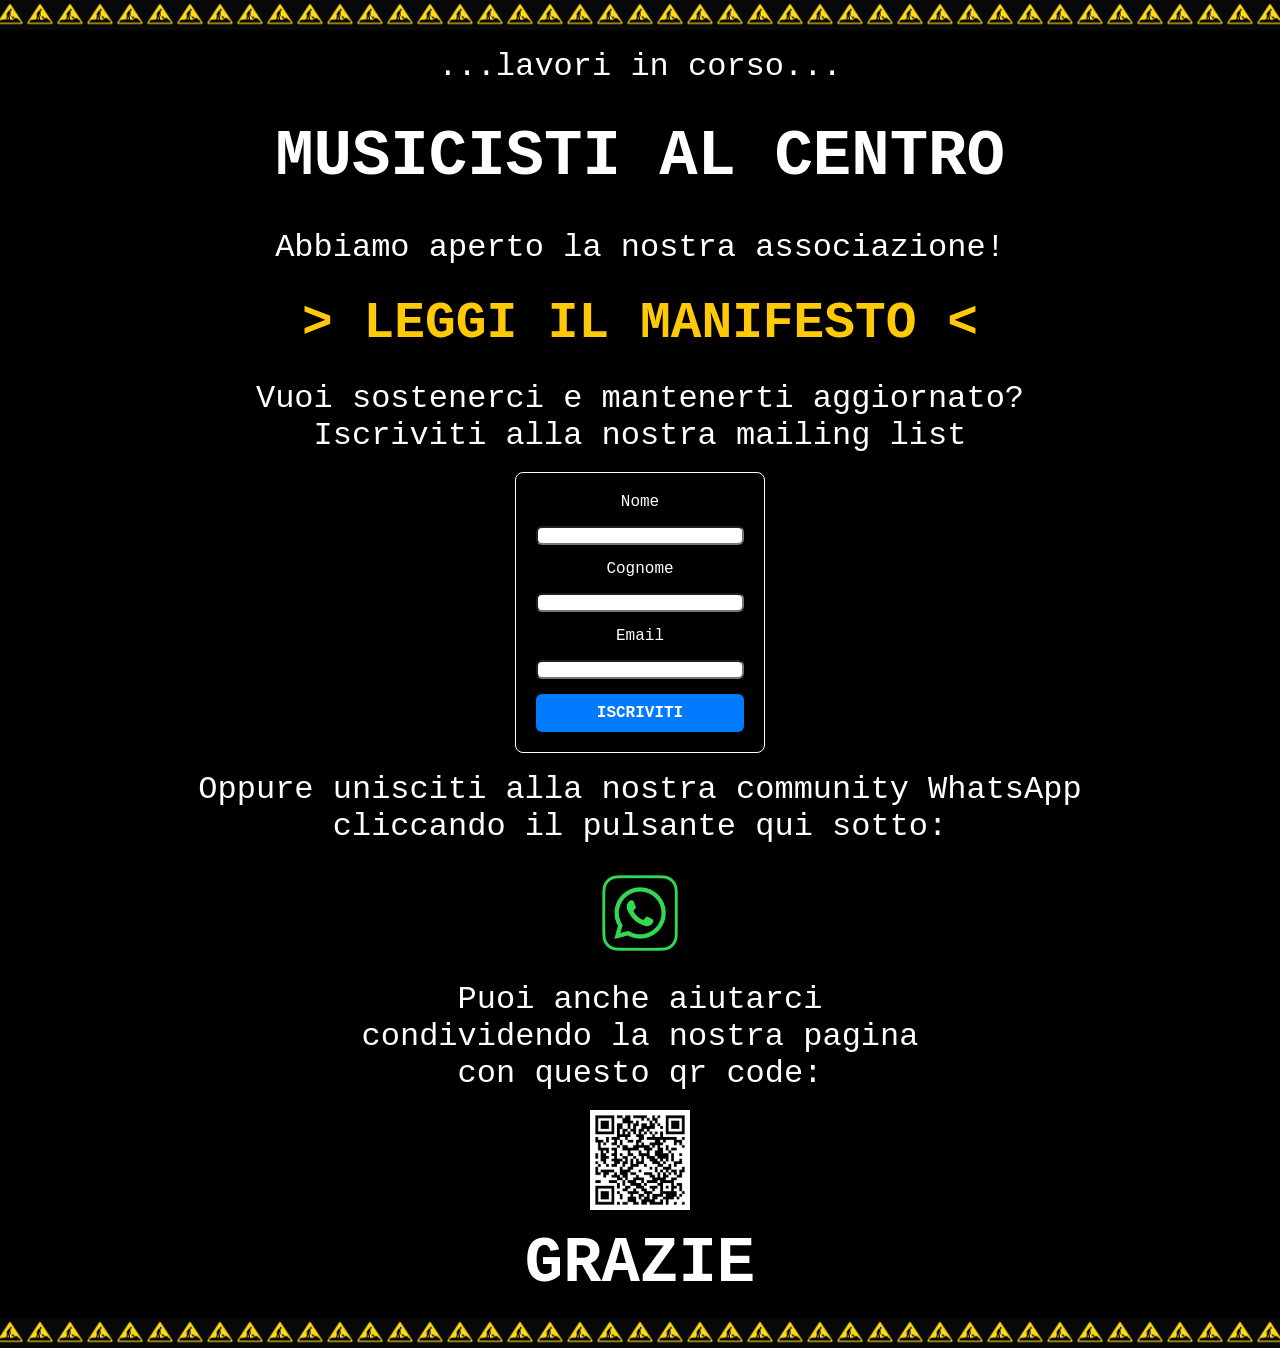
==== index.html @ 90745c31 "update" ====
<!DOCTYPE html>
<html lang="it">
<head>
    <meta charset="UTF-8">
    
    <meta name="viewport" content="width=device-width, initial-scale=1.0">
    
    <title>Musicisti al Centro</title>
    
    <meta name="description" content="Associazione a tutela dei piccoli eventi musicali.">
    <meta property="og:type" content="website">
    <meta property="og:locale" content="it_IT">
    <meta property="og:url" content="https://musicistialcentro.github.io/website/">
    <meta property="og:title" content="Musicisti al Centro">
    <meta property="og:description" content="Associazione a tutela dei piccoli eventi musicali.">
    <meta property="og:image" content="https://musicistialcentro.github.io/website/img/digger_icon.png">
    <meta name="robots" content="index, follow">
    
    <link rel="stylesheet" href="style.css">

    <script src="script.js" defer></script>

    <link rel="icon" href="img/fav_ico.ico">
</head>

<body>   
<header class="stripa-animata"></header>

    <main>

        <h2>...lavori in corso...</h2>

        <h1>MUSICISTI AL CENTRO</h1>

        <h2>Abbiamo aperto la nostra associazione!</h2>

<details id="mio-manifesto" class="manifesto-container">
    <summary class="manifesto-titolo"> > LEGGI IL MANIFESTO < </summary>
    <div class="manifesto-contenuto">
        <p><span>Presentiamo l&rsquo;associazione &ldquo;</span><strong><span>Musicisti al Centro</span></strong><span>&rdquo;, che si propone di tutelare i piccoli eventi musicali e chi vi lavora, di dimostrare il valore socialmente ed economicamente positivo di queste pratiche, e la necessit&agrave; da parte delle istituzioni locali e dello Stato di un&rsquo;adeguata regolamentazione, se non addirittura di una vera e propria riforma.</span></p>
        <p><br></p>
        <p><span>Dopo anni di formazione, esperienza professionale e sfruttamento lavorativo, la costituzione di tale movimento &egrave; fisiologica e si determina in un quadro che rappresenta, a nostro avviso, un punto di non ritorno.</span></p>
        <p><br></p>
        <p><em><span>Ci saranno dei motivi secondo i quali la quasi totalit&agrave; di queste manifestazioni artistiche &egrave; relegata a un vero e proprio meccanismo di mercato nero?</span></em></p>
        <p><br></p>
        <p><span>Secondo noi s&igrave;:&nbsp;</span></p>
<ul>
    <li>
        <p role="presentation"><span> la legalit&agrave; del rapporto organizzatore-lavoratore &egrave; economicamente insostenibile e in assenza di tutele;</span></p>
    </li>
    <li>
        <p role="presentation"><span> le burocrazie sono penalizzanti e le normative vigenti anacronistiche e fuori contesto;&nbsp;</span></p>
    </li>
    <li>
        <p role="presentation"><span> la riscossione dei diritti di esecuzione grava sproporzionatamente sull&rsquo;economia dei piccoli eventi;</span></p>
    </li>
</ul>
<p><br></p>
<p><span>Tutto questo annichilisce le pratiche necessarie alla performance e alla fruizione della popular music, amplificando forme di marginalizzazione e isolamento ormai tipiche della societ&agrave; odierna.</span></p>
<p><br></p>
<p><span>Noi musicisti siamo inevitabilmente portati ad autodenunciare un&nbsp;</span><strong><span>compromesso illegale</span></strong><span>, fatto alla luce del sole e che dura ormai da decenni: musicisti e organizzatori a&nbsp;</span><strong><span>spartirsi le briciole</span></strong><span>, sotto lo scacco di un malsano rapporto di sottomissione all&rsquo;autorit&agrave; di turno, la quale decide se chiudere un occhio o chiudere un locale.</span></p>
<p><br></p>
<p><span>Sfidiamo, anzi, invitiamo chiunque a delineare pratiche ad oggi esistenti, che siano legali e al contempo sostenibili. Fatevi avanti.</span></p>
</details>

    <h2>Vuoi sostenerci e mantenerti aggiornato?
        <br>Iscriviti alla nostra mailing list
    </h2>

<form action="https://formspree.io/f/xvzjdpaz" method="POST">
  <label for="nome">Nome</label>
  <input type="text" id="nome" name="nome" required>

  <label for="cognome">Cognome</label>
  <input type="text" id="cognome" name="cognome" required>

  <label for="email">Email</label>
  <input type="email" id="email" name="email" required>

  <button type="submit">ISCRIVITI</button>
</form>

    <h2>Oppure unisciti alla nostra community WhatsApp
        <br>cliccando il pulsante qui sotto:
    </h2>

    <a href="https://chat.whatsapp.com/LN1KHNXNQE2KpZm04rHt8d" target="_blank" class="whatsapp-btn" title="Unisciti alla community WhatsApp">
  <img src="img/whatsapp_logo_png.png" alt="Logo WhatsApp" class="whatsapp-icon">
</a>

    <h2>Puoi anche aiutarci
        <br>condividendo la nostra pagina
        <br>con questo qr code:
    </h2>

  <img src="img/qr.png" alt="QR" class="QR">

  <h1>GRAZIE</h1>

    </main>

    <footer class="stripa-animata"></footer>

</body>
</html>
---- style.css ----
* {
    margin: 0;
    padding: 0;
    box-sizing: border-box;
}

body {
    background-color: #000000;
    
    color: #ffffff;
    
    font-family: "Courier New", Courier, monospace;
    
    min-height: 100vh;
    display: flex;
    flex-direction: column;
    justify-content: space-between;
    align-items: center;
    flex-grow: 1;
    width: 100%;
}

h1 {
    font-size: clamp(0.8rem, 5vw, 5.5rem);
    
    font-weight: bold;
    text-align: center;
    margin: 0;
    padding: 2vh 20px;
}
h2 {
    font-size: clamp(0.8rem, 3vw, 2rem);
    
    font-weight: normal;
    text-align: center;
    margin: 0;
    padding: 2vh 20px;
}

.stripa-animata {
    width: 100%;
    height: 30px;
    background-image: url(img/digger_icon.png); 
    flex-shrink: 0;
    background-repeat: repeat-x;
    background-position: center;
    background-size: contain;
}

.manifesto-titolo {
    font-family: "Courier New", Courier, monospace;
    font-size: clamp(0.8rem, 4vw, 3.5rem);
    font-weight: bold;
    color: #ffc904;
    cursor: pointer;
    text-align: center;
    padding: 10px;
    list-style: none;
    transition: color 0.3s ease;
}
.manifesto-titolo:hover {
    color: #ff6004;
}
.manifesto-titolo::-webkit-details-marker {
    display: none;
}
.manifesto-container {
    display: grid;
    width: 80%;
    margin: 0 auto;
}
.manifesto-container[open] {
    grid-template-rows: 1fr;
}
.manifesto-contenuto {
    overflow: hidden;
    font-family: "Courier New", Courier, monospace;
    font-size: clamp(0.7rem, 2.5vw, 1.2rem);
    line-height: 1.6;
    text-align: justify;
    padding: 0 10px;
    color: #e0e0e0;
    transition: height 0.5s ease-in-out; 
}
.manifesto-container[open] .manifesto-contenuto {
    padding-bottom: 20px;
}

form {
  display: flex;
  flex-direction: column;
  max-width: 250px;
  gap: 15px;
  margin: 0 auto;
    border: 1px solid white; 
  border-radius: 8px;
  padding: 20px;
   background-color: transparent;
   font-family: "Courier New", Courier, monospace;
}
form label,
form input,
form button {
  display: block;
  width: 100%;
  box-sizing: border-box;
  border-radius: 6px;
  text-align: center;
}
form button {
  padding: 10px;
  background-color: #007BFF;
  color: white;
  border: none;
  cursor: pointer;
  font-size: 16px;
  font-family: "Courier New", Courier, monospace;
     font-weight: bold;
}
form button:hover {
  background-color: #0056b3;
}

.whatsapp-btn {
  display: flex;
  align-items: center;
  justify-content: center;
  gap: 10px;
  margin: 0 auto;
  
  background-color: transparent;
  color: white;
  text-decoration: none;
  border: none;
  
  padding: 0;
  border-radius: 6px;
  font-family: inherit;
  font-weight: bold;
  transition: background-color 0.3s;
  width: fit-content;
  height: fit-content;
  box-sizing: border-box;
}
.whatsapp-btn:hover {
  background-color: #128C7E;
}
.whatsapp-icon {
  width: 100px;
  height: 100px;
  object-fit: contain;
  display: block;
}   

.QR {
  display: block;
  margin: 0 auto;
  width: 100px;
  height: 100px;
  object-fit: contain;
}
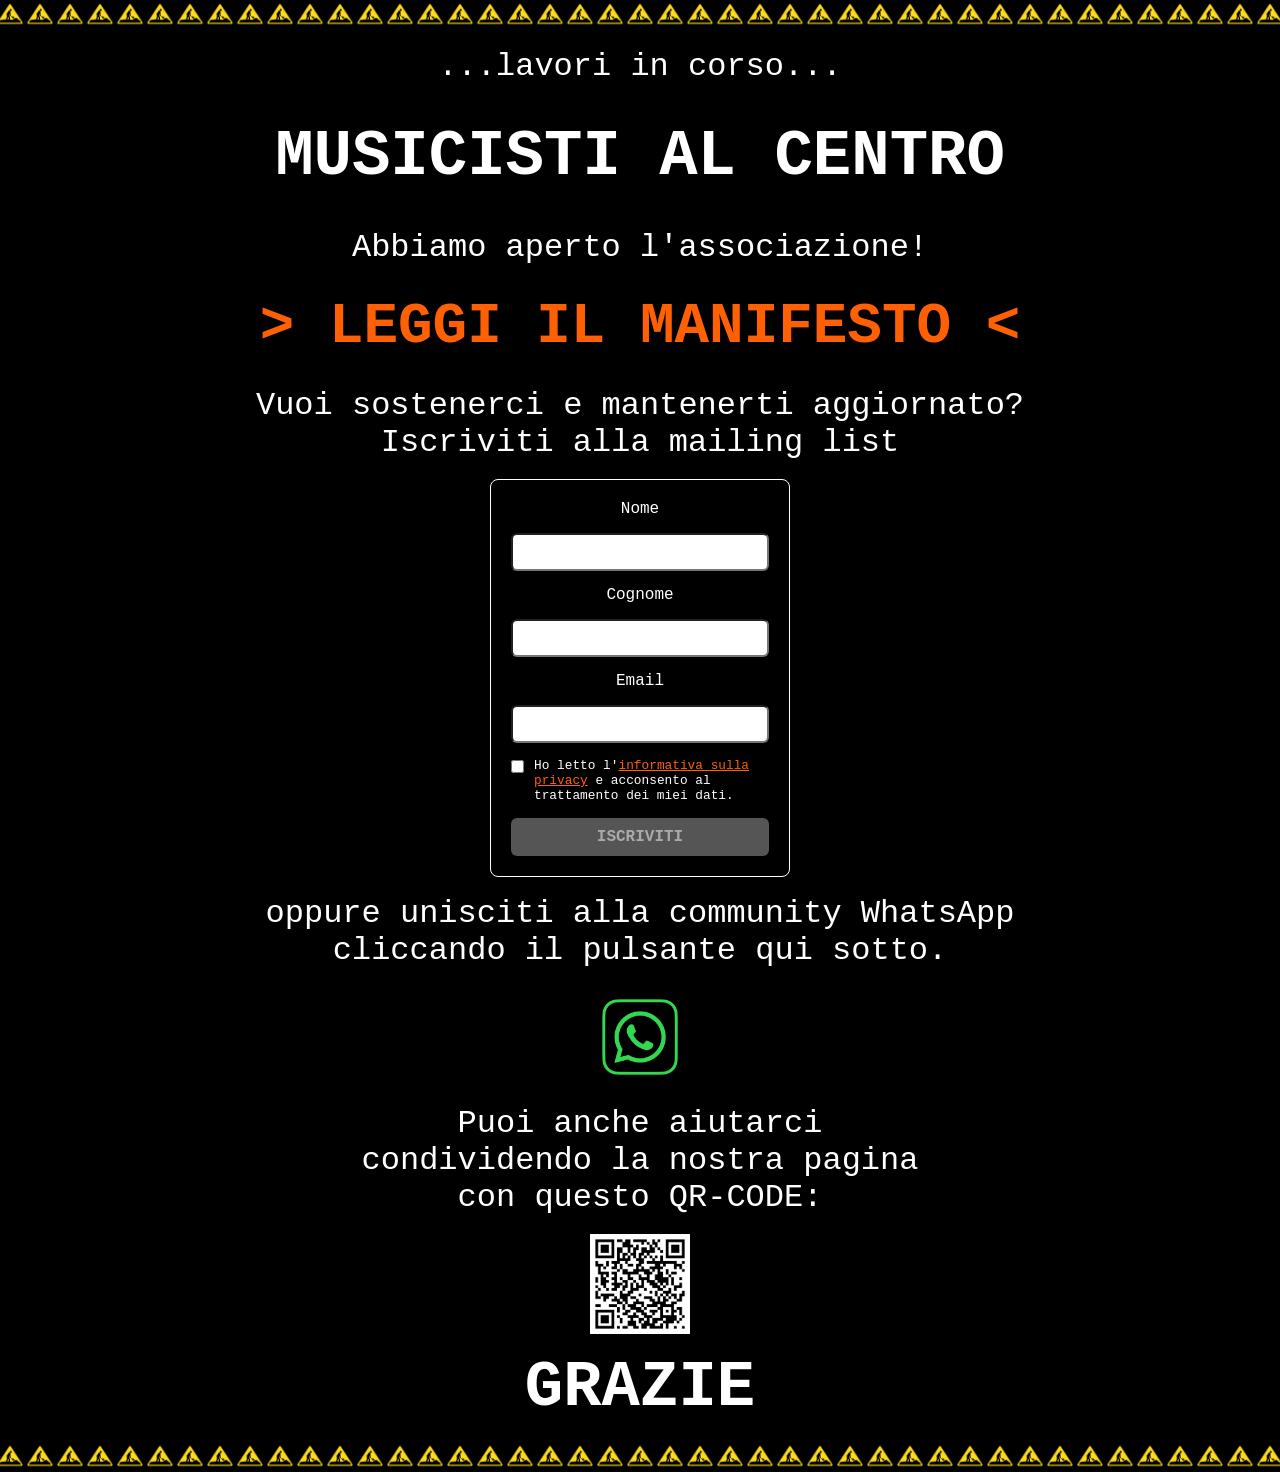
==== commit 43a6f7d9: "upgrade" ====
--- a/index.html
+++ b/index.html
@@ -1,12 +1,13 @@
 <!DOCTYPE html>
 <html lang="it">
+
 <head>
     <meta charset="UTF-8">
-    
+
     <meta name="viewport" content="width=device-width, initial-scale=1.0">
-    
+
     <title>Musicisti al Centro</title>
-    
+
     <meta name="description" content="Associazione a tutela dei piccoli eventi musicali.">
     <meta property="og:type" content="website">
     <meta property="og:locale" content="it_IT">
@@ -14,92 +15,93 @@
     <meta property="og:title" content="Musicisti al Centro">
     <meta property="og:description" content="Associazione a tutela dei piccoli eventi musicali.">
     <meta property="og:image" content="https://musicistialcentro.github.io/website/img/digger_icon.png">
-    <meta name="robots" content="index, follow">
-    
+
     <link rel="stylesheet" href="style.css">
 
     <script src="script.js" defer></script>
 
-    <link rel="icon" href="img/fav_ico.ico">
+    <link rel="icon" href="img/digger_icon.png">
 </head>
 
-<body>   
-<header class="stripa-animata"></header>
+<body>
+
+    <div class="stripa-animata" aria-hidden="true"></div>
 
     <main>
 
-        <h2>...lavori in corso...</h2>
+        <p class="testo">...lavori in corso...</p>
 
         <h1>MUSICISTI AL CENTRO</h1>
 
-        <h2>Abbiamo aperto la nostra associazione!</h2>
+        <p class="testo">Abbiamo aperto l'associazione!</p>
 
-<details id="mio-manifesto" class="manifesto-container">
-    <summary class="manifesto-titolo"> > LEGGI IL MANIFESTO < </summary>
-    <div class="manifesto-contenuto">
-        <p><span>Presentiamo l&rsquo;associazione &ldquo;</span><strong><span>Musicisti al Centro</span></strong><span>&rdquo;, che si propone di tutelare i piccoli eventi musicali e chi vi lavora, di dimostrare il valore socialmente ed economicamente positivo di queste pratiche, e la necessit&agrave; da parte delle istituzioni locali e dello Stato di un&rsquo;adeguata regolamentazione, se non addirittura di una vera e propria riforma.</span></p>
-        <p><br></p>
-        <p><span>Dopo anni di formazione, esperienza professionale e sfruttamento lavorativo, la costituzione di tale movimento &egrave; fisiologica e si determina in un quadro che rappresenta, a nostro avviso, un punto di non ritorno.</span></p>
-        <p><br></p>
-        <p><em><span>Ci saranno dei motivi secondo i quali la quasi totalit&agrave; di queste manifestazioni artistiche &egrave; relegata a un vero e proprio meccanismo di mercato nero?</span></em></p>
-        <p><br></p>
-        <p><span>Secondo noi s&igrave;:&nbsp;</span></p>
-<ul>
-    <li>
-        <p role="presentation"><span> la legalit&agrave; del rapporto organizzatore-lavoratore &egrave; economicamente insostenibile e in assenza di tutele;</span></p>
-    </li>
-    <li>
-        <p role="presentation"><span> le burocrazie sono penalizzanti e le normative vigenti anacronistiche e fuori contesto;&nbsp;</span></p>
-    </li>
-    <li>
-        <p role="presentation"><span> la riscossione dei diritti di esecuzione grava sproporzionatamente sull&rsquo;economia dei piccoli eventi;</span></p>
-    </li>
-</ul>
-<p><br></p>
-<p><span>Tutto questo annichilisce le pratiche necessarie alla performance e alla fruizione della popular music, amplificando forme di marginalizzazione e isolamento ormai tipiche della societ&agrave; odierna.</span></p>
-<p><br></p>
-<p><span>Noi musicisti siamo inevitabilmente portati ad autodenunciare un&nbsp;</span><strong><span>compromesso illegale</span></strong><span>, fatto alla luce del sole e che dura ormai da decenni: musicisti e organizzatori a&nbsp;</span><strong><span>spartirsi le briciole</span></strong><span>, sotto lo scacco di un malsano rapporto di sottomissione all&rsquo;autorit&agrave; di turno, la quale decide se chiudere un occhio o chiudere un locale.</span></p>
-<p><br></p>
-<p><span>Sfidiamo, anzi, invitiamo chiunque a delineare pratiche ad oggi esistenti, che siano legali e al contempo sostenibili. Fatevi avanti.</span></p>
-</details>
+        <details id="mio-manifesto" class="manifesto-container">
+            <summary class="manifesto-titolo"><span class="freccia freccia-sinistra" aria-hidden="true">&gt;</span> LEGGI IL MANIFESTO <span class="freccia freccia-destra" aria-hidden="true">&lt;</span></summary>
+            <div class="manifesto-contenuto">
+                <p>Presentiamo l'associazione “<strong>Musicisti al Centro</strong>”, che si propone di tutelare i piccoli eventi musicali e chi vi lavora, di dimostrare il valore socialmente ed economicamente positivo di queste pratiche, e la necessità da parte delle istituzioni locali e dello Stato di un'adeguata regolamentazione, se non addirittura di una vera e propria riforma.</p>
+                <p>Dopo anni di formazione, esperienza professionale e sfruttamento lavorativo, la costituzione di tale movimento è fisiologica e si determina in un quadro che rappresenta, a nostro avviso, un punto di non ritorno.</p>
+                <p><em>Ci saranno dei motivi secondo i quali la quasi totalità di queste manifestazioni artistiche è relegata a un vero e proprio meccanismo di mercato nero?</em></p>
+                <p>Secondo noi sì:</p>
+                <ul>
+                    <li>la legalità del rapporto organizzatore-lavoratore è economicamente insostenibile e in assenza di tutele;</li>
+                    <li>le burocrazie sono penalizzanti e le normative vigenti anacronistiche e fuori contesto;</li>
+                    <li>la riscossione dei diritti di esecuzione grava sproporzionatamente sull'economia dei piccoli eventi;</li>
+                </ul>
+                <p>Tutto questo annichilisce le pratiche necessarie alla performance e alla fruizione della popular music, amplificando forme di marginalizzazione e isolamento ormai tipiche della società odierna.</p>
+                <p>Noi musicisti siamo inevitabilmente portati ad autodenunciare un&nbsp;<strong>compromesso illegale</strong>, fatto alla luce del sole e che dura ormai da decenni: musicisti e organizzatori a&nbsp;<strong>spartirsi le briciole</strong>, sotto lo scacco di un malsano rapporto di sottomissione all'autorità di turno, la quale decide se chiudere un occhio o chiudere un locale.</p>
+                <p>Sfidiamo, anzi, invitiamo chiunque a delineare pratiche ad oggi esistenti, che siano legali e al contempo sostenibili. Fatevi avanti.</p>
+            </div>
+        </details>
 
-    <h2>Vuoi sostenerci e mantenerti aggiornato?
-        <br>Iscriviti alla nostra mailing list
-    </h2>
+        <p class="testo">Vuoi sostenerci e mantenerti aggiornato?
+            <br>Iscriviti alla mailing list
+        </p>
 
-<form action="https://formspree.io/f/xvzjdpaz" method="POST">
-  <label for="nome">Nome</label>
-  <input type="text" id="nome" name="nome" required>
+        <form id="modulo-iscrizione" action="https://script.google.com/macros/s/AKfycbzvm0ahV1tatnb3fHgFlFHqm1lBA6-UjfzWJsFNV6RTBGBuKVoVpqOeorVdo0gWZlbJ5A/exec" method="POST">
+            <label for="nome">Nome</label>
+            <input type="text" id="nome" name="nome" autocomplete="given-name" required>
 
-  <label for="cognome">Cognome</label>
-  <input type="text" id="cognome" name="cognome" required>
+            <label for="cognome">Cognome</label>
+            <input type="text" id="cognome" name="cognome" autocomplete="family-name" required>
 
-  <label for="email">Email</label>
-  <input type="email" id="email" name="email" required>
+            <label for="email">Email</label>
+            <input type="email" id="email" name="email" autocomplete="email" required>
 
-  <button type="submit">ISCRIVITI</button>
-</form>
+            <div class="campo-trappola" aria-hidden="true">
+                <label for="sito">Non compilare questo campo</label>
+                <input type="text" id="sito" name="sito" tabindex="-1" autocomplete="off">
+            </div>
 
-    <h2>Oppure unisciti alla nostra community WhatsApp
-        <br>cliccando il pulsante qui sotto:
-    </h2>
+            <label class="consenso">
+                <input type="checkbox" name="consenso" value="si" required>
+                <span>Ho letto l'<a href="privacy.html" target="_blank">informativa sulla privacy</a> e acconsento al trattamento dei miei dati.</span>
+            </label>
 
-    <a href="https://chat.whatsapp.com/LN1KHNXNQE2KpZm04rHt8d" target="_blank" class="whatsapp-btn" title="Unisciti alla community WhatsApp">
-  <img src="img/whatsapp_logo_png.png" alt="Logo WhatsApp" class="whatsapp-icon">
-</a>
+            <button type="submit">ISCRIVITI</button>
 
-    <h2>Puoi anche aiutarci
-        <br>condividendo la nostra pagina
-        <br>con questo qr code:
-    </h2>
+            <p class="esito" role="status"></p>
+        </form>
 
-  <img src="img/qr.png" alt="QR" class="QR">
+        <p class="testo">oppure unisciti alla community WhatsApp
+            <br>cliccando il pulsante qui sotto.
+        </p>
 
-  <h1>GRAZIE</h1>
+        <a href="https://chat.whatsapp.com/LN1KHNXNQE2KpZm04rHt8d" target="_blank" rel="noopener" class="whatsapp-btn" title="Unisciti alla community WhatsApp">
+            <img src="img/whatsapp_logo_png.png" alt="Unisciti alla community WhatsApp" width="100" height="100">
+        </a>
+
+        <p class="testo">Puoi anche aiutarci
+            <br>condividendo la nostra pagina
+            <br>con questo QR-CODE:
+        </p>
+
+        <img src="img/qr.png" alt="Codice QR con il link a questa pagina" class="QR" width="100" height="100">
+        <p class="grazie">GRAZIE</p>
 
     </main>
 
-    <footer class="stripa-animata"></footer>
+    <div class="stripa-animata" aria-hidden="true"></div>
 
 </body>
+
 </html>
--- a/style.css
+++ b/style.css
@@ -1,161 +1,245 @@
 * {
-    margin: 0;
-    padding: 0;
-    box-sizing: border-box;
+  margin: 0;
+  padding: 0;
+  box-sizing: border-box;
 }
 
 body {
-    background-color: #000000;
-    
-    color: #ffffff;
-    
-    font-family: "Courier New", Courier, monospace;
-    
-    min-height: 100vh;
-    display: flex;
-    flex-direction: column;
-    justify-content: space-between;
-    align-items: center;
-    flex-grow: 1;
+  background-color: #000000;
+  color: #ffffff;
+  font-family: "Courier New", Courier, monospace;
+  min-height: 100vh;
+  display: flex;
+  flex-direction: column;
+  justify-content: space-between;
+  align-items: center;
+}
+
+main {
     width: 100%;
-}
-
-h1 {
-    font-size: clamp(0.8rem, 5vw, 5.5rem);
-    
-    font-weight: bold;
-    text-align: center;
-    margin: 0;
-    padding: 2vh 20px;
-}
-h2 {
-    font-size: clamp(0.8rem, 3vw, 2rem);
-    
-    font-weight: normal;
-    text-align: center;
-    margin: 0;
-    padding: 2vh 20px;
+    max-width: 1100px;
+}
+
+h1,
+.grazie,
+.testo {
+  text-align: center;
+  padding: 2vh 20px;
+}
+
+h1,
+.grazie {
+  font-size: clamp(0.8rem, 5vw, 5.5rem);
+  font-weight: bold;
+}
+
+.testo {
+  font-size: clamp(0.8rem, 3vw, 2rem);
 }
 
 .stripa-animata {
-    width: 100%;
-    height: 30px;
-    background-image: url(img/digger_icon.png); 
-    flex-shrink: 0;
-    background-repeat: repeat-x;
-    background-position: center;
-    background-size: contain;
+  width: 100%;
+  height: 30px;
+  background-image: url(img/digger_icon.png);
+  flex-shrink: 0;
+  background-repeat: repeat-x;
+  background-position: center;
+  background-size: contain;
 }
 
 .manifesto-titolo {
-    font-family: "Courier New", Courier, monospace;
-    font-size: clamp(0.8rem, 4vw, 3.5rem);
-    font-weight: bold;
+  font-size: clamp(1rem, 4.5vw, 4rem);
+  font-weight: bold;
+  color: #ff6004;
+  cursor: pointer;
+  text-align: center;
+  padding: 10px;
+  list-style: none;
+  transition: color 0.5s ease;
+}
+
+@media (hover: hover) {
+  .manifesto-titolo:hover {
     color: #ffc904;
-    cursor: pointer;
-    text-align: center;
-    padding: 10px;
-    list-style: none;
-    transition: color 0.3s ease;
-}
-.manifesto-titolo:hover {
-    color: #ff6004;
-}
+  }
+}
+
+.manifesto-titolo:active {
+  color: #ffc904;
+}
+
 .manifesto-titolo::-webkit-details-marker {
-    display: none;
-}
+  display: none;
+}
+
+.freccia {
+  display: inline-block;
+  transition: transform 0.5s ease-in-out;
+}
+
 .manifesto-container {
-    display: grid;
-    width: 80%;
-    margin: 0 auto;
-}
-.manifesto-container[open] {
-    grid-template-rows: 1fr;
-}
+  width: 80%;
+  margin: 0 auto;
+}
+
+.manifesto-container[open] .manifesto-contenuto {
+  padding-bottom: 20px;
+}
+
+.manifesto-container[open]:not(.in-chiusura) .freccia-sinistra {
+  transform: rotate(90deg);
+}
+
+.manifesto-container[open]:not(.in-chiusura) .freccia-destra {
+  transform: rotate(-90deg);
+}
+
+.manifesto-contenuto>*+* {
+  margin-top: 1.6em;
+}
+
+.manifesto-contenuto ul {
+  margin-top: 0;
+  padding-left: 1.5em;
+}
+
 .manifesto-contenuto {
-    overflow: hidden;
-    font-family: "Courier New", Courier, monospace;
-    font-size: clamp(0.7rem, 2.5vw, 1.2rem);
-    line-height: 1.6;
-    text-align: justify;
-    padding: 0 10px;
-    color: #e0e0e0;
-    transition: height 0.5s ease-in-out; 
-}
-.manifesto-container[open] .manifesto-contenuto {
-    padding-bottom: 20px;
+  overflow: hidden;
+  font-size: clamp(0.7rem, 2.5vw, 1.2rem);
+  line-height: 1.6;
+  padding: 0 10px;
+  color: #e0e0e0;
+  transition: height 0.5s ease-in-out;
 }
 
 form {
   display: flex;
   flex-direction: column;
-  max-width: 250px;
+  max-width: 300px;
   gap: 15px;
   margin: 0 auto;
-    border: 1px solid white; 
+  border: 1px solid #ffffff;
   border-radius: 8px;
   padding: 20px;
-   background-color: transparent;
-   font-family: "Courier New", Courier, monospace;
-}
+  transition: background-color 0.8s ease-in-out, color 0.8s ease-in-out;
+}
+
 form label,
 form input,
 form button {
-  display: block;
   width: 100%;
-  box-sizing: border-box;
   border-radius: 6px;
   text-align: center;
 }
+
+form input {
+  padding: 8px;
+  font-size: 16px;
+}
+
 form button {
   padding: 10px;
-  background-color: #007BFF;
-  color: white;
+  background-color: #002d5d;
+  color: #ffffff;
   border: none;
   cursor: pointer;
   font-size: 16px;
-  font-family: "Courier New", Courier, monospace;
-     font-weight: bold;
-}
+  font-family: inherit;
+  font-weight: bold;
+  transition: background-color 0.5s ease;
+}
+
 form button:hover {
-  background-color: #0056b3;
+  background-color: #003c7c;
+}
+
+form button:disabled {
+  background-color: #555555;
+  color: #aaaaaa;
+  cursor: not-allowed;
+}
+.consenso {
+  display: flex;
+  gap: 10px;
+  align-items: flex-start;
+  font-size: 0.8rem;
+  text-align: left;
+  cursor: pointer;
+}
+.consenso input {
+  width: auto;
+  flex-shrink: 0;
+  margin-top: 2px;
+}
+.consenso a {
+  color: #ff6004;
+}
+.campo-trappola {
+  position: absolute;
+  left: -9999px;
+}
+.esito {
+  text-align: center;
+  white-space: pre-line;
+}
+.esito:empty {
+  display: none;
+}
+.inviato > :not(.esito) {
+  display: none;
+}
+.inviato {
+  background-color: #ffffff;
+  color: #000000;
+  font-weight: bold;
+}
+
+/* ===== Informativa privacy ===== */
+.informativa {
+    max-width: 760px;
+    padding: 0 20px 4vh;
+    line-height: 1.6;
+}
+.informativa h1 {
+    font-size: clamp(1.2rem, 4vw, 2.5rem);
+}
+.informativa h2 {
+    margin: 2em 0 0.5em;
+    font-size: clamp(1rem, 2.5vw, 1.4rem);
+    color: #ff6004;
+}
+.informativa p,
+.informativa ul {
+    margin-bottom: 1em;
+}
+.informativa ul {
+    padding-left: 1.5em;
+}
+.informativa a {
+    color: #ff6004;
+}
+.informativa .aggiornamento {
+    margin-top: 3em;
+    font-size: 0.9em;
+    color: #aaaaaa;
+}
+.informativa .chiudi {
+    text-align: center;
 }
 
 .whatsapp-btn {
   display: flex;
-  align-items: center;
-  justify-content: center;
-  gap: 10px;
-  margin: 0 auto;
-  
-  background-color: transparent;
-  color: white;
-  text-decoration: none;
-  border: none;
-  
-  padding: 0;
-  border-radius: 6px;
-  font-family: inherit;
-  font-weight: bold;
-  transition: background-color 0.3s;
+  margin: 0 auto;
+  border-radius: 16px;
+  transition: background-color 0.5s;
   width: fit-content;
-  height: fit-content;
-  box-sizing: border-box;
-}
+}
+
 .whatsapp-btn:hover {
-  background-color: #128C7E;
-}
-.whatsapp-icon {
-  width: 100px;
-  height: 100px;
-  object-fit: contain;
-  display: block;
-}   
+  background-color: #011816;
+}
 
 .QR {
   display: block;
   margin: 0 auto;
-  width: 100px;
-  height: 100px;
-  object-fit: contain;
 }
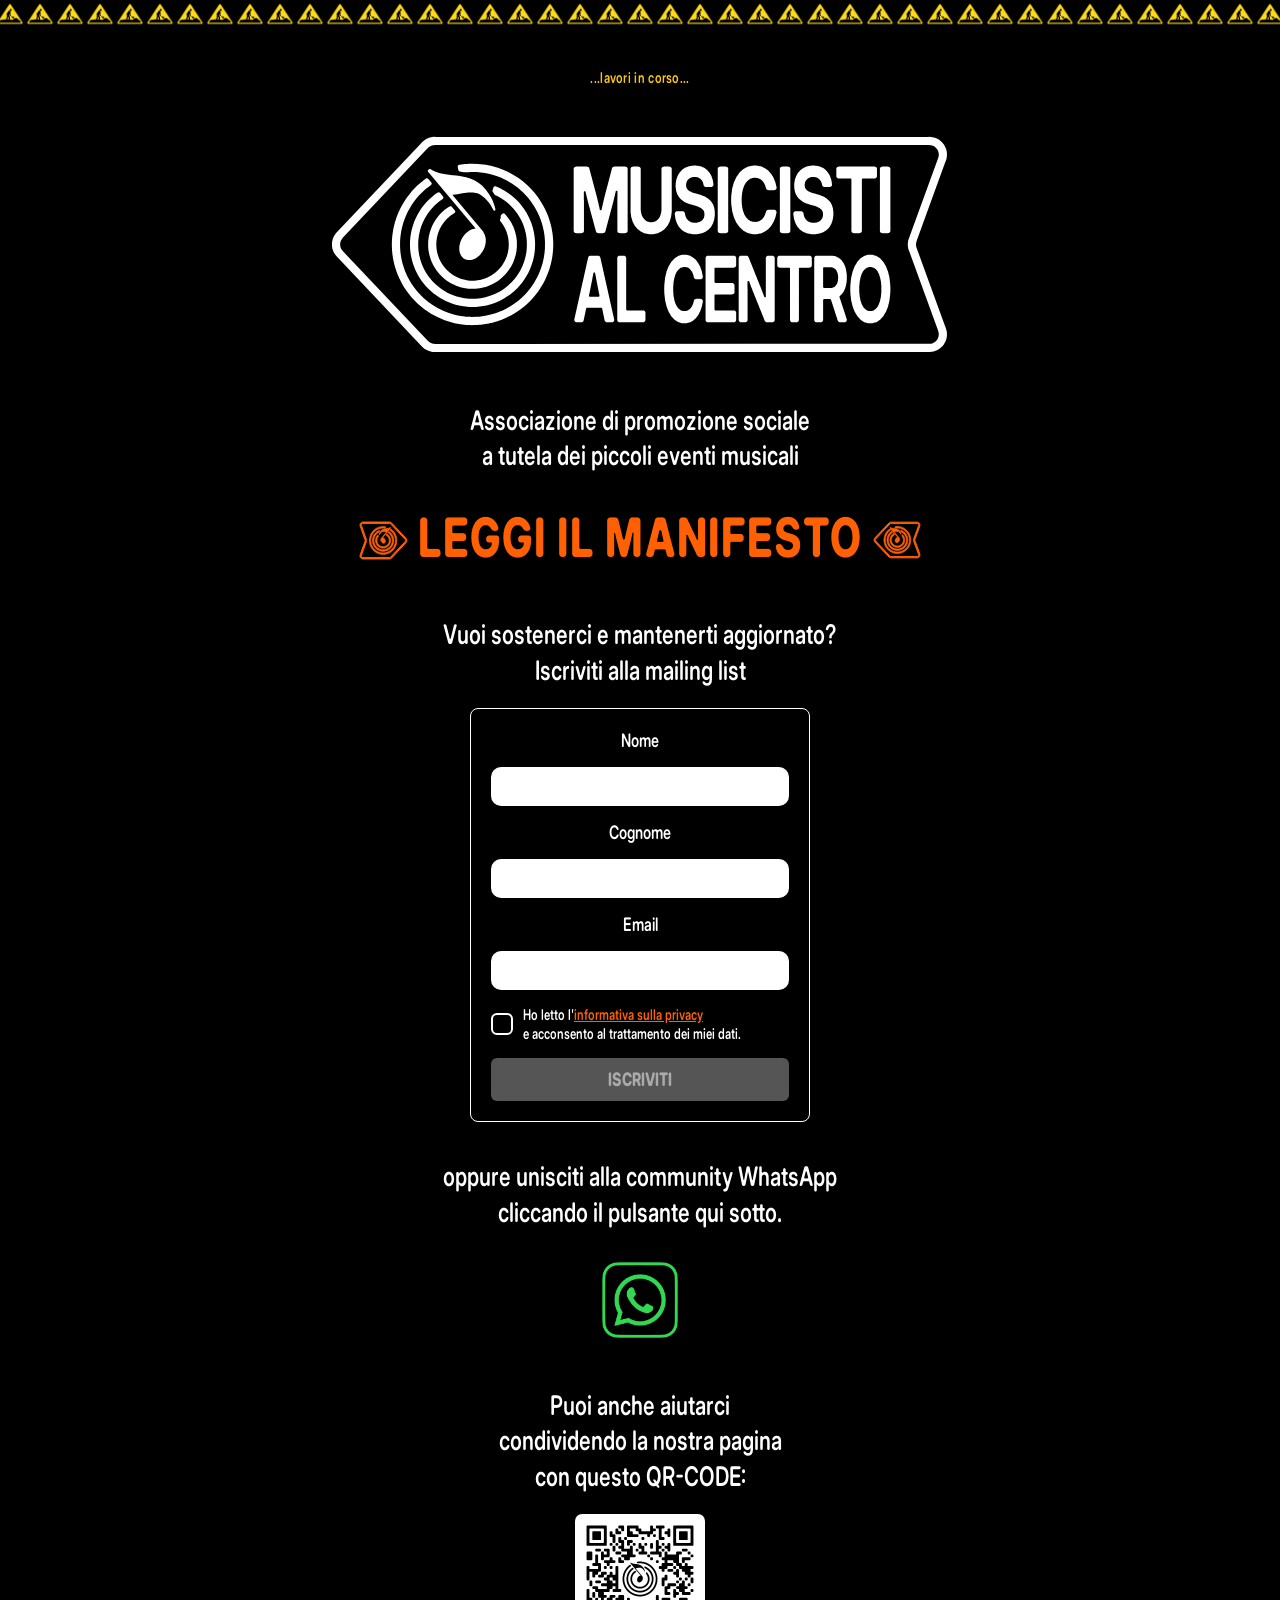
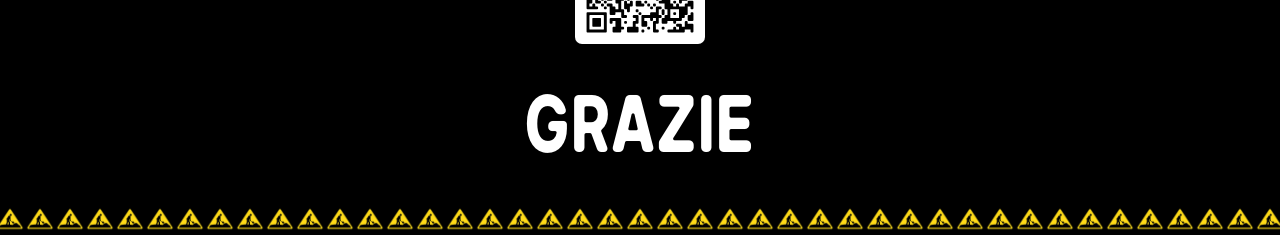
==== commit 8895fdb0: "update_super" ====
--- a/index.html
+++ b/index.html
@@ -14,13 +14,17 @@
     <meta property="og:url" content="https://musicistialcentro.github.io/website/">
     <meta property="og:title" content="Musicisti al Centro">
     <meta property="og:description" content="Associazione a tutela dei piccoli eventi musicali.">
-    <meta property="og:image" content="https://musicistialcentro.github.io/website/img/digger_icon.png">
-
+    <meta property="og:image" content="https://musicistialcentro.github.io/website/img/cartello_anteprima.jpg">
+    <meta property="og:image:width" content="1200">
+    <meta property="og:image:height" content="630">
+    <meta property="og:image:alt" content="Musicisti al Centro">
     <link rel="stylesheet" href="style.css">
 
     <script src="script.js" defer></script>
 
     <link rel="icon" href="img/digger_icon.png">
+
+    <link rel="stylesheet" href="fonts/fontmac.css">
 </head>
 
 <body>
@@ -29,14 +33,16 @@
 
     <main>
 
-        <p class="testo">...lavori in corso...</p>
+        <p class="avviso">...lavori in corso...</p>
 
-        <h1>MUSICISTI AL CENTRO</h1>
+<h1><img src="img/cartello.svg" alt="Musicisti al Centro" class="logo-titolo" width="3000" height="1130"></h1>
 
-        <p class="testo">Abbiamo aperto l'associazione!</p>
+        <p class="testo">Associazione di promozione sociale
+            <br>a tutela dei piccoli eventi musicali
+        </p>
 
         <details id="mio-manifesto" class="manifesto-container">
-            <summary class="manifesto-titolo"><span class="freccia freccia-sinistra" aria-hidden="true">&gt;</span> LEGGI IL MANIFESTO <span class="freccia freccia-destra" aria-hidden="true">&lt;</span></summary>
+            <summary class="manifesto-titolo"><span class="freccia freccia-sinistra" aria-hidden="true"></span> LEGGI IL MANIFESTO <span class="freccia freccia-destra" aria-hidden="true"></span></summary>
             <div class="manifesto-contenuto">
                 <p>Presentiamo l'associazione “<strong>Musicisti al Centro</strong>”, che si propone di tutelare i piccoli eventi musicali e chi vi lavora, di dimostrare il valore socialmente ed economicamente positivo di queste pratiche, e la necessità da parte delle istituzioni locali e dello Stato di un'adeguata regolamentazione, se non addirittura di una vera e propria riforma.</p>
                 <p>Dopo anni di formazione, esperienza professionale e sfruttamento lavorativo, la costituzione di tale movimento è fisiologica e si determina in un quadro che rappresenta, a nostro avviso, un punto di non ritorno.</p>
@@ -45,11 +51,12 @@
                 <ul>
                     <li>la legalità del rapporto organizzatore-lavoratore è economicamente insostenibile e in assenza di tutele;</li>
                     <li>le burocrazie sono penalizzanti e le normative vigenti anacronistiche e fuori contesto;</li>
-                    <li>la riscossione dei diritti di esecuzione grava sproporzionatamente sull'economia dei piccoli eventi;</li>
+                    <li>la riscossione dei diritti di esecuzione grava sproporzionatamente sull'economia dei piccoli eventi.</li>
                 </ul>
                 <p>Tutto questo annichilisce le pratiche necessarie alla performance e alla fruizione della popular music, amplificando forme di marginalizzazione e isolamento ormai tipiche della società odierna.</p>
                 <p>Noi musicisti siamo inevitabilmente portati ad autodenunciare un&nbsp;<strong>compromesso illegale</strong>, fatto alla luce del sole e che dura ormai da decenni: musicisti e organizzatori a&nbsp;<strong>spartirsi le briciole</strong>, sotto lo scacco di un malsano rapporto di sottomissione all'autorità di turno, la quale decide se chiudere un occhio o chiudere un locale.</p>
                 <p>Sfidiamo, anzi, invitiamo chiunque a delineare pratiche ad oggi esistenti, che siano legali e al contempo sostenibili. Fatevi avanti.</p>
+                <span class="badge-fine" aria-hidden="true"></span>
             </div>
         </details>
 
@@ -74,7 +81,8 @@
 
             <label class="consenso">
                 <input type="checkbox" name="consenso" value="si" required>
-                <span>Ho letto l'<a href="privacy.html" target="_blank">informativa sulla privacy</a> e acconsento al trattamento dei miei dati.</span>
+                <span>Ho letto l'<a href="privacy.html" target="_blank">informativa sulla privacy</a>
+                    <br>e acconsento al trattamento dei miei dati.</span>
             </label>
 
             <button type="submit">ISCRIVITI</button>
@@ -87,7 +95,7 @@
         </p>
 
         <a href="https://chat.whatsapp.com/LN1KHNXNQE2KpZm04rHt8d" target="_blank" rel="noopener" class="whatsapp-btn" title="Unisciti alla community WhatsApp">
-            <img src="img/whatsapp_logo_png.png" alt="Unisciti alla community WhatsApp" width="100" height="100">
+            <img src="img/whatsapp_logo.png" alt="Unisciti alla community WhatsApp" width="100" height="100">
         </a>
 
         <p class="testo">Puoi anche aiutarci
@@ -95,7 +103,7 @@
             <br>con questo QR-CODE:
         </p>
 
-        <img src="img/qr.png" alt="Codice QR con il link a questa pagina" class="QR" width="100" height="100">
+        <img src="img/qr.svg" alt="Codice QR con il link a questa pagina" class="QR" width="130" height="130">
         <p class="grazie">GRAZIE</p>
 
     </main>
--- a/style.css
+++ b/style.css
@@ -4,10 +4,24 @@
   box-sizing: border-box;
 }
 
+/* ===== Scala tipografica ===== */
+:root {
+  --font: "MaCFontRound", "Arial Narrow", sans-serif;
+  --fs-piccolo: clamp(0.8125rem, 0.75rem + 0.3vw, 0.9375rem);    /* 13 → 15px */
+  --fs-base: clamp(1rem, 0.93rem + 0.3vw, 1.1875rem);            /* 16 → 19px */
+  --fs-testo: clamp(1.125rem, 0.9rem + 1vw, 1.75rem);            /* 18 → 28px */
+  --fs-sottotitolo: clamp(1.75rem, 1rem + 3vw, 3.5rem);          /* 28 → 56px */
+  --fs-titolo: clamp(2rem, 0.9rem + 5vw, 5rem);                  /* 32 → 80px */
+  --spazio: clamp(1.25rem, 0.75rem + 2vw, 2.5rem);        /* 20 → 40px tra i blocchi */
+  --spazio-piccolo: clamp(0.75rem, 0.5rem + 1vw, 1.25rem); /* 12 → 20px tra testo e ciò che introduce */
+}
+
 body {
   background-color: #000000;
   color: #ffffff;
-  font-family: "Courier New", Courier, monospace;
+  font-family: var(--font);
+  font-size: var(--fs-base);
+  font-weight: 600;
   min-height: 100vh;
   display: flex;
   flex-direction: column;
@@ -15,26 +29,73 @@
   align-items: center;
 }
 
+.avviso {
+  font-size: var(--fs-piccolo);
+  color: #ffc904;
+  letter-spacing: 0.02em;
+}
+
+.logo-titolo {
+  display: block;
+    width: clamp(18rem, 85vw, 40rem);  /* ~85% dello schermo, max 640px */
+  max-width: 100%;
+  height: auto;
+  margin: 0 auto;
+}
+
 main {
     width: 100%;
     max-width: 1100px;
+    padding: var(--spazio) 0;
+}
+
+main > * + * {
+  margin-top: var(--spazio);
+}
+
+main > .testo + * {
+  margin-top: var(--spazio-piccolo);
 }
 
 h1,
 .grazie,
-.testo {
+.testo,
+.avviso {
   text-align: center;
-  padding: 2vh 20px;
+  padding: 0 20px;
+}
+
+h1, h2, h3,
+.grazie {
+  font-weight: 800;
 }
 
 h1,
 .grazie {
-  font-size: clamp(0.8rem, 5vw, 5.5rem);
-  font-weight: bold;
+  font-size: var(--fs-titolo);
+  line-height: 1.1;
+  letter-spacing: 0.02em;
+}
+
+strong, b {
+  font-weight: 700;
 }
 
 .testo {
-  font-size: clamp(0.8rem, 3vw, 2rem);
+  font-size: var(--fs-testo);
+  line-height: 1.3;
+}
+
+h1, h2,
+.grazie,
+.testo,
+.manifesto-titolo {
+  text-wrap: balance;
+}
+
+.manifesto-contenuto p,
+.informativa p {
+  text-wrap: pretty;
 }
 
 .stripa-animata {
@@ -48,82 +109,95 @@
 }
 
 .manifesto-titolo {
-  font-size: clamp(1rem, 4.5vw, 4rem);
-  font-weight: bold;
+  font-size: var(--fs-sottotitolo);
+  font-weight: 800;
   color: #ff6004;
   cursor: pointer;
   text-align: center;
   padding: 10px;
+  letter-spacing: 0.02em;
   list-style: none;
   transition: color 0.5s ease;
 }
-
 @media (hover: hover) {
   .manifesto-titolo:hover {
     color: #ffc904;
   }
 }
-
 .manifesto-titolo:active {
   color: #ffc904;
 }
-
 .manifesto-titolo::-webkit-details-marker {
   display: none;
 }
-
 .freccia {
   display: inline-block;
-  transition: transform 0.5s ease-in-out;
+  width: 0.9em;
+  aspect-ratio: 3000 / 2360;
+  vertical-align: -0.05em;
+  background-color: currentColor;
+  -webkit-mask: url(img/badge_manifesto.svg) center / contain no-repeat;
+  mask: url(img/badge_manifesto.svg) center / contain no-repeat;
+  transition: rotate 0.5s ease-in-out;
+}
+.freccia-sinistra {
+  scale: -1 1;
 }
 
 .manifesto-container {
-  width: 80%;
-  margin: 0 auto;
-}
-
+  width: 100%;
+  padding: 0 20px;
+  margin: 0 auto;
+}
 .manifesto-container[open] .manifesto-contenuto {
   padding-bottom: 20px;
 }
-
 .manifesto-container[open]:not(.in-chiusura) .freccia-sinistra {
-  transform: rotate(90deg);
-}
-
+  rotate: 90deg;
+}
 .manifesto-container[open]:not(.in-chiusura) .freccia-destra {
-  transform: rotate(-90deg);
-}
-
+  rotate: -90deg;
+}
 .manifesto-contenuto>*+* {
   margin-top: 1.6em;
 }
-
 .manifesto-contenuto ul {
   margin-top: 0;
   padding-left: 1.5em;
 }
-
 .manifesto-contenuto {
   overflow: hidden;
-  font-size: clamp(0.7rem, 2.5vw, 1.2rem);
-  line-height: 1.6;
+  max-width: 65ch;
+  margin: 0 auto;
+  font-size: var(--fs-base);
+  line-height: 1.65;
   padding: 0 10px;
   color: #e0e0e0;
   transition: height 0.5s ease-in-out;
 }
+.manifesto-contenuto .badge-fine {
+  display: block;
+  width: 100px;
+  aspect-ratio: 3000 / 2360;
+  margin: 2.5em auto 0;
+  background-color: #e0e0e0;
+  -webkit-mask: url(img/badge.svg) center / contain no-repeat;
+  mask: url(img/badge.svg) center / contain no-repeat;
+  rotate: -90deg;
+}
 
 form {
   display: flex;
   flex-direction: column;
-  max-width: 300px;
+  max-width: 340px;
   gap: 15px;
+  font-size: var(--fs-base);
   margin: 0 auto;
   border: 1px solid #ffffff;
   border-radius: 8px;
   padding: 20px;
   transition: background-color 0.8s ease-in-out, color 0.8s ease-in-out;
 }
-
 form label,
 form input,
 form button {
@@ -131,28 +205,27 @@
   border-radius: 6px;
   text-align: center;
 }
-
 form input {
   padding: 8px;
-  font-size: 16px;
-}
-
+  border: none;
+  border-radius: 10px;
+  font-size: var(--fs-base);
+  font-family: inherit;
+}
 form button {
   padding: 10px;
   background-color: #002d5d;
   color: #ffffff;
   border: none;
   cursor: pointer;
-  font-size: 16px;
+  font-size: var(--fs-base);
   font-family: inherit;
-  font-weight: bold;
+  font-weight: 800;
   transition: background-color 0.5s ease;
 }
-
 form button:hover {
   background-color: #003c7c;
 }
-
 form button:disabled {
   background-color: #555555;
   color: #aaaaaa;
@@ -161,15 +234,39 @@
 .consenso {
   display: flex;
   gap: 10px;
-  align-items: flex-start;
-  font-size: 0.8rem;
+  align-items: center;
+  font-size: var(--fs-piccolo);
   text-align: left;
   cursor: pointer;
 }
 .consenso input {
-  width: auto;
+  appearance: none;
+  -webkit-appearance: none;
+  width: 1.375rem;
+  height: 1.375rem;
   flex-shrink: 0;
-  margin-top: 2px;
+  margin: 0;
+  padding: 0;
+  border: 2px solid #ffffff;
+  border-radius: 6px;
+  background-color: transparent;
+  cursor: pointer;
+  display: inline-grid;
+  place-content: center;
+  transition: background-color 0.2s, border-color 0.2s;
+}
+.consenso input:checked {
+  background-color: #ff6004;
+  border-color: #ff6004;
+}
+.consenso input:checked::before {
+  content: "\2713";
+  color: #000;
+  font: 900 1rem/1 sans-serif;
+}
+.consenso input:focus-visible {
+  outline: 2px solid #ffc904;
+  outline-offset: 2px;
 }
 .consenso a {
   color: #ff6004;
@@ -201,11 +298,11 @@
     line-height: 1.6;
 }
 .informativa h1 {
-    font-size: clamp(1.2rem, 4vw, 2.5rem);
+    font-size: var(--fs-sottotitolo);
 }
 .informativa h2 {
     margin: 2em 0 0.5em;
-    font-size: clamp(1rem, 2.5vw, 1.4rem);
+    font-size: clamp(1.125rem, 1rem + 0.6vw, 1.5rem);
     color: #ff6004;
 }
 .informativa p,
@@ -242,4 +339,13 @@
 .QR {
   display: block;
   margin: 0 auto;
+  border-radius: 7px;
+}
+
+/* ===== Meno movimento per chi lo chiede ===== */
+@media (prefers-reduced-motion: reduce) {
+  *, *::before, *::after {
+    transition-duration: 0.01ms !important;
+    animation-duration: 0.01ms !important;
+  }
 }
--- a/fonts/fontmac.css
+++ b/fonts/fontmac.css
@@ -0,0 +1,107 @@
+/* =========================================================
+   fontmac.css — MaCFont e MaCFontRound (Musicisti al Centro)
+   ---------------------------------------------------------
+   COME USARLO
+   1. Sul sito, crea una cartella "fonts" e caricaci tutti i 12 file .woff
+      (dalle cartelle "WOFF (web)" di entrambe le famiglie).
+   2. Carica questo file nella stessa cartella "fonts", insieme ai .woff.
+   3. Collegalo alle pagine, dentro <head>:
+        <link rel="stylesheet" href="fonts/fontmac.css">
+      (se la pagina si trova in una sottocartella, adatta il percorso,
+       ad es. "../fonts/fontmac.css")
+
+   Pesi: SemiBold = 600 · Bold = 700 · ExtraBold = 800
+   Licenza: SIL Open Font License 1.1 (vedi OFL.txt)
+   ========================================================= */
+
+
+/* ---------- MaCFont (angoli come il logo) ---------- */
+
+@font-face {
+  font-family: "MaCFont";
+  src: url("MaCFont-SemiBold.woff") format("woff");
+  font-weight: 600;
+  font-style: normal;
+  font-display: swap;
+}
+@font-face {
+  font-family: "MaCFont";
+  src: url("MaCFont-SemiBoldItalic.woff") format("woff");
+  font-weight: 600;
+  font-style: italic;
+  font-display: swap;
+}
+@font-face {
+  font-family: "MaCFont";
+  src: url("MaCFont-Bold.woff") format("woff");
+  font-weight: 700;
+  font-style: normal;
+  font-display: swap;
+}
+@font-face {
+  font-family: "MaCFont";
+  src: url("MaCFont-BoldItalic.woff") format("woff");
+  font-weight: 700;
+  font-style: italic;
+  font-display: swap;
+}
+@font-face {
+  font-family: "MaCFont";
+  src: url("MaCFont-ExtraBold.woff") format("woff");
+  font-weight: 800;
+  font-style: normal;
+  font-display: swap;
+}
+@font-face {
+  font-family: "MaCFont";
+  src: url("MaCFont-ExtraBoldItalic.woff") format("woff");
+  font-weight: 800;
+  font-style: italic;
+  font-display: swap;
+}
+
+
+/* ---------- MaCFontRound (angoli più morbidi) ---------- */
+
+@font-face {
+  font-family: "MaCFontRound";
+  src: url("MaCFontRound-SemiBold.woff") format("woff");
+  font-weight: 600;
+  font-style: normal;
+  font-display: swap;
+}
+@font-face {
+  font-family: "MaCFontRound";
+  src: url("MaCFontRound-SemiBoldItalic.woff") format("woff");
+  font-weight: 600;
+  font-style: italic;
+  font-display: swap;
+}
+@font-face {
+  font-family: "MaCFontRound";
+  src: url("MaCFontRound-Bold.woff") format("woff");
+  font-weight: 700;
+  font-style: normal;
+  font-display: swap;
+}
+@font-face {
+  font-family: "MaCFontRound";
+  src: url("MaCFontRound-BoldItalic.woff") format("woff");
+  font-weight: 700;
+  font-style: italic;
+  font-display: swap;
+}
+@font-face {
+  font-family: "MaCFontRound";
+  src: url("MaCFontRound-ExtraBold.woff") format("woff");
+  font-weight: 800;
+  font-style: normal;
+  font-display: swap;
+}
+@font-face {
+  font-family: "MaCFontRound";
+  src: url("MaCFontRound-ExtraBoldItalic.woff") format("woff");
+  font-weight: 800;
+  font-style: italic;
+  font-display: swap;
+}
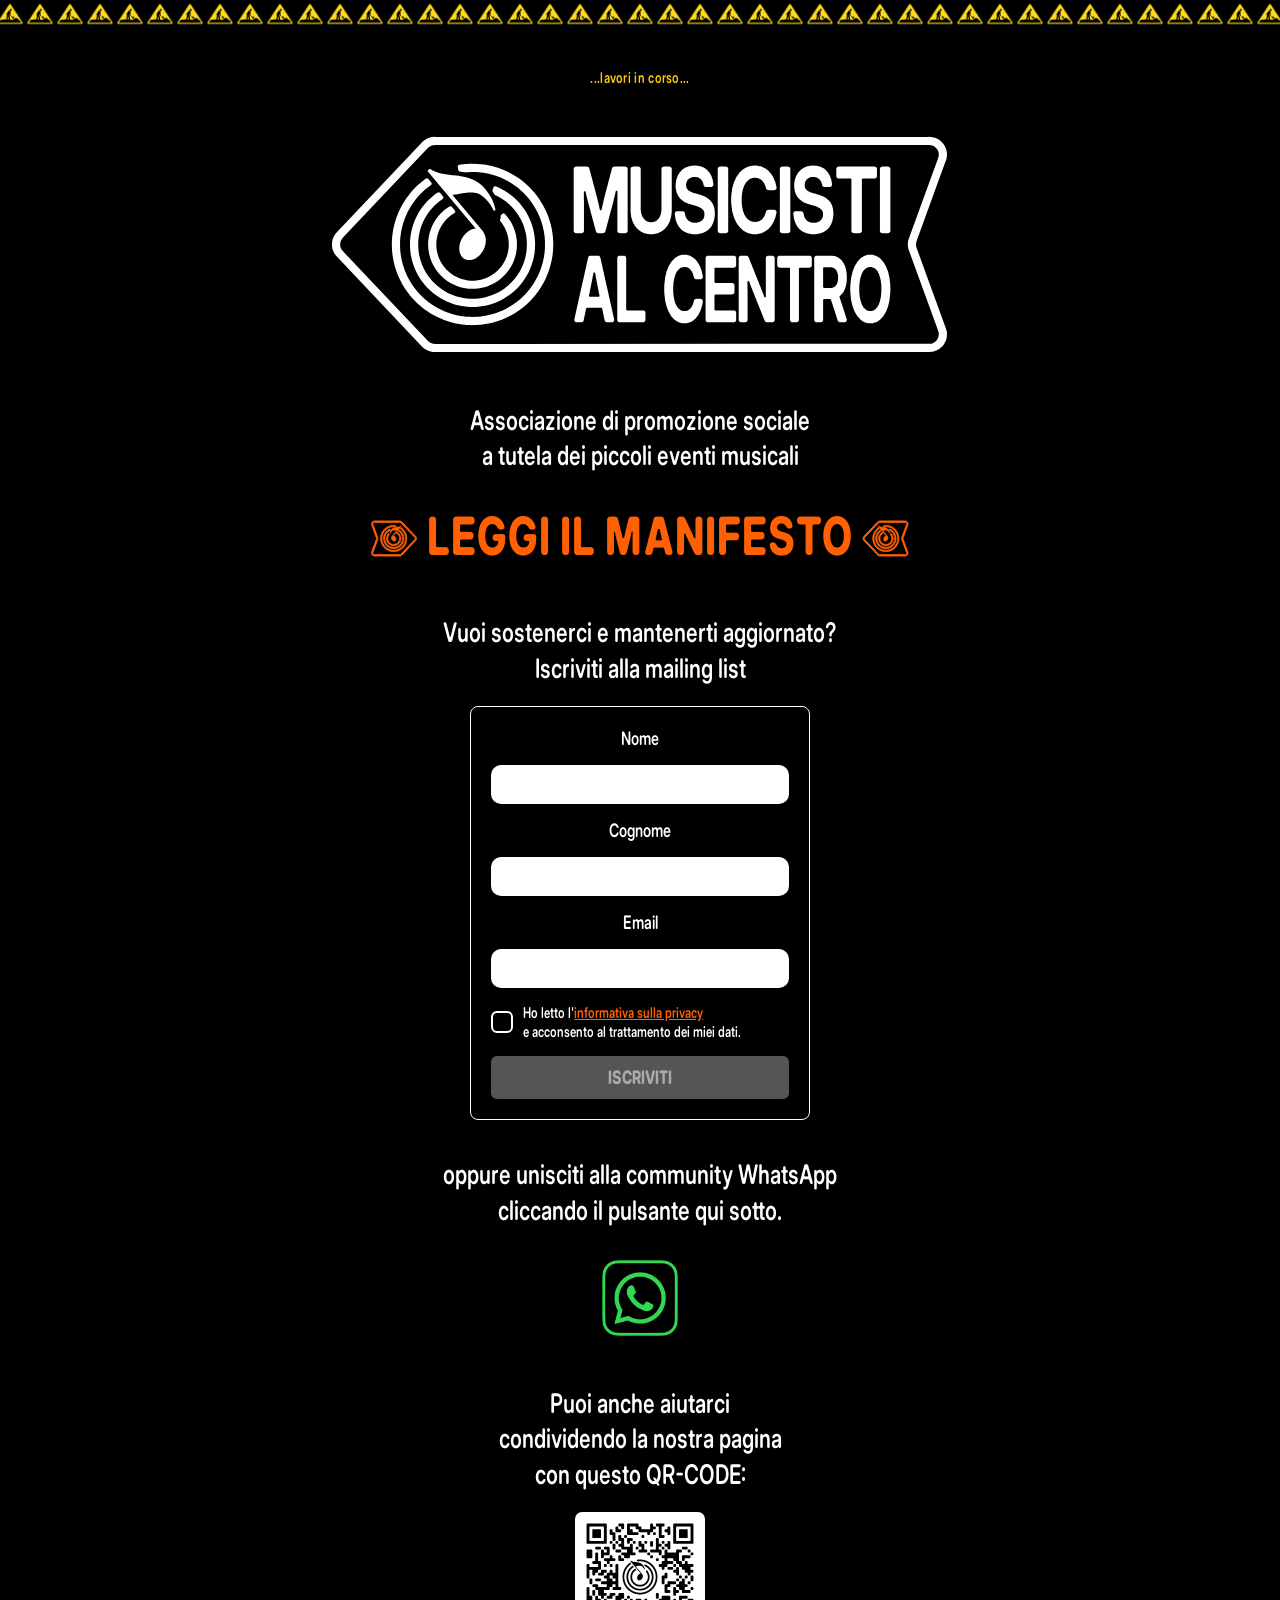
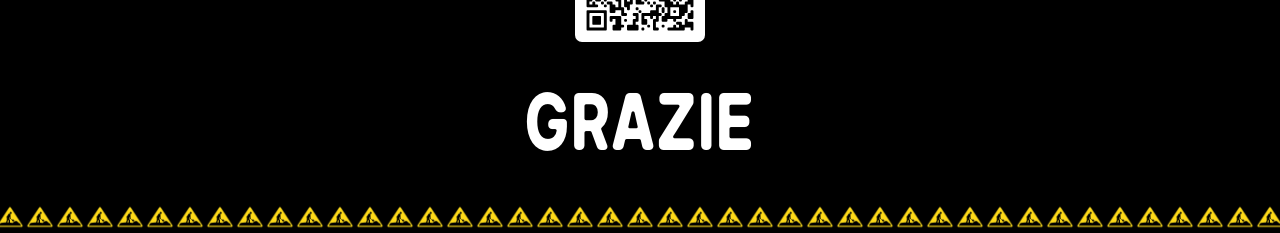
==== commit 3343a625: "Update index.html" ====
--- a/index.html
+++ b/index.html
@@ -13,7 +13,7 @@
     <meta property="og:locale" content="it_IT">
     <meta property="og:url" content="https://musicistialcentro.github.io/website/">
     <meta property="og:title" content="Musicisti al Centro">
-    <meta property="og:description" content="Associazione a tutela dei piccoli eventi musicali.">
+    <meta property="og:description" content="Associazione di promozione sociale a tutela dei piccoli eventi musicali.">
     <meta property="og:image" content="https://musicistialcentro.github.io/website/img/cartello_anteprima.jpg">
     <meta property="og:image:width" content="1200">
     <meta property="og:image:height" content="630">
--- a/style.css
+++ b/style.css
@@ -10,7 +10,7 @@
   --fs-piccolo: clamp(0.8125rem, 0.75rem + 0.3vw, 0.9375rem);    /* 13 → 15px */
   --fs-base: clamp(1rem, 0.93rem + 0.3vw, 1.1875rem);            /* 16 → 19px */
   --fs-testo: clamp(1.125rem, 0.9rem + 1vw, 1.75rem);            /* 18 → 28px */
-  --fs-sottotitolo: clamp(1.75rem, 1rem + 3vw, 3.5rem);          /* 28 → 56px */
+  --fs-sottotitolo: clamp(1.5rem, 0.9rem + 3vw, 3.5rem);          /* 28 → 56px */
   --fs-titolo: clamp(2rem, 0.9rem + 5vw, 5rem);                  /* 32 → 80px */
   --spazio: clamp(1.25rem, 0.75rem + 2vw, 2.5rem);        /* 20 → 40px tra i blocchi */
   --spazio-piccolo: clamp(0.75rem, 0.5rem + 1vw, 1.25rem); /* 12 → 20px tra testo e ciò che introduce */
@@ -114,6 +114,7 @@
   color: #ff6004;
   cursor: pointer;
   text-align: center;
+  white-space: nowrap;
   padding: 10px;
   letter-spacing: 0.02em;
   list-style: none;
@@ -143,7 +144,6 @@
 .freccia-sinistra {
   scale: -1 1;
 }
-
 .manifesto-container {
   width: 100%;
   padding: 0 20px;
@@ -172,7 +172,7 @@
   font-size: var(--fs-base);
   line-height: 1.65;
   padding: 0 10px;
-  color: #e0e0e0;
+  color: #ffffff;
   transition: height 0.5s ease-in-out;
 }
 .manifesto-contenuto .badge-fine {
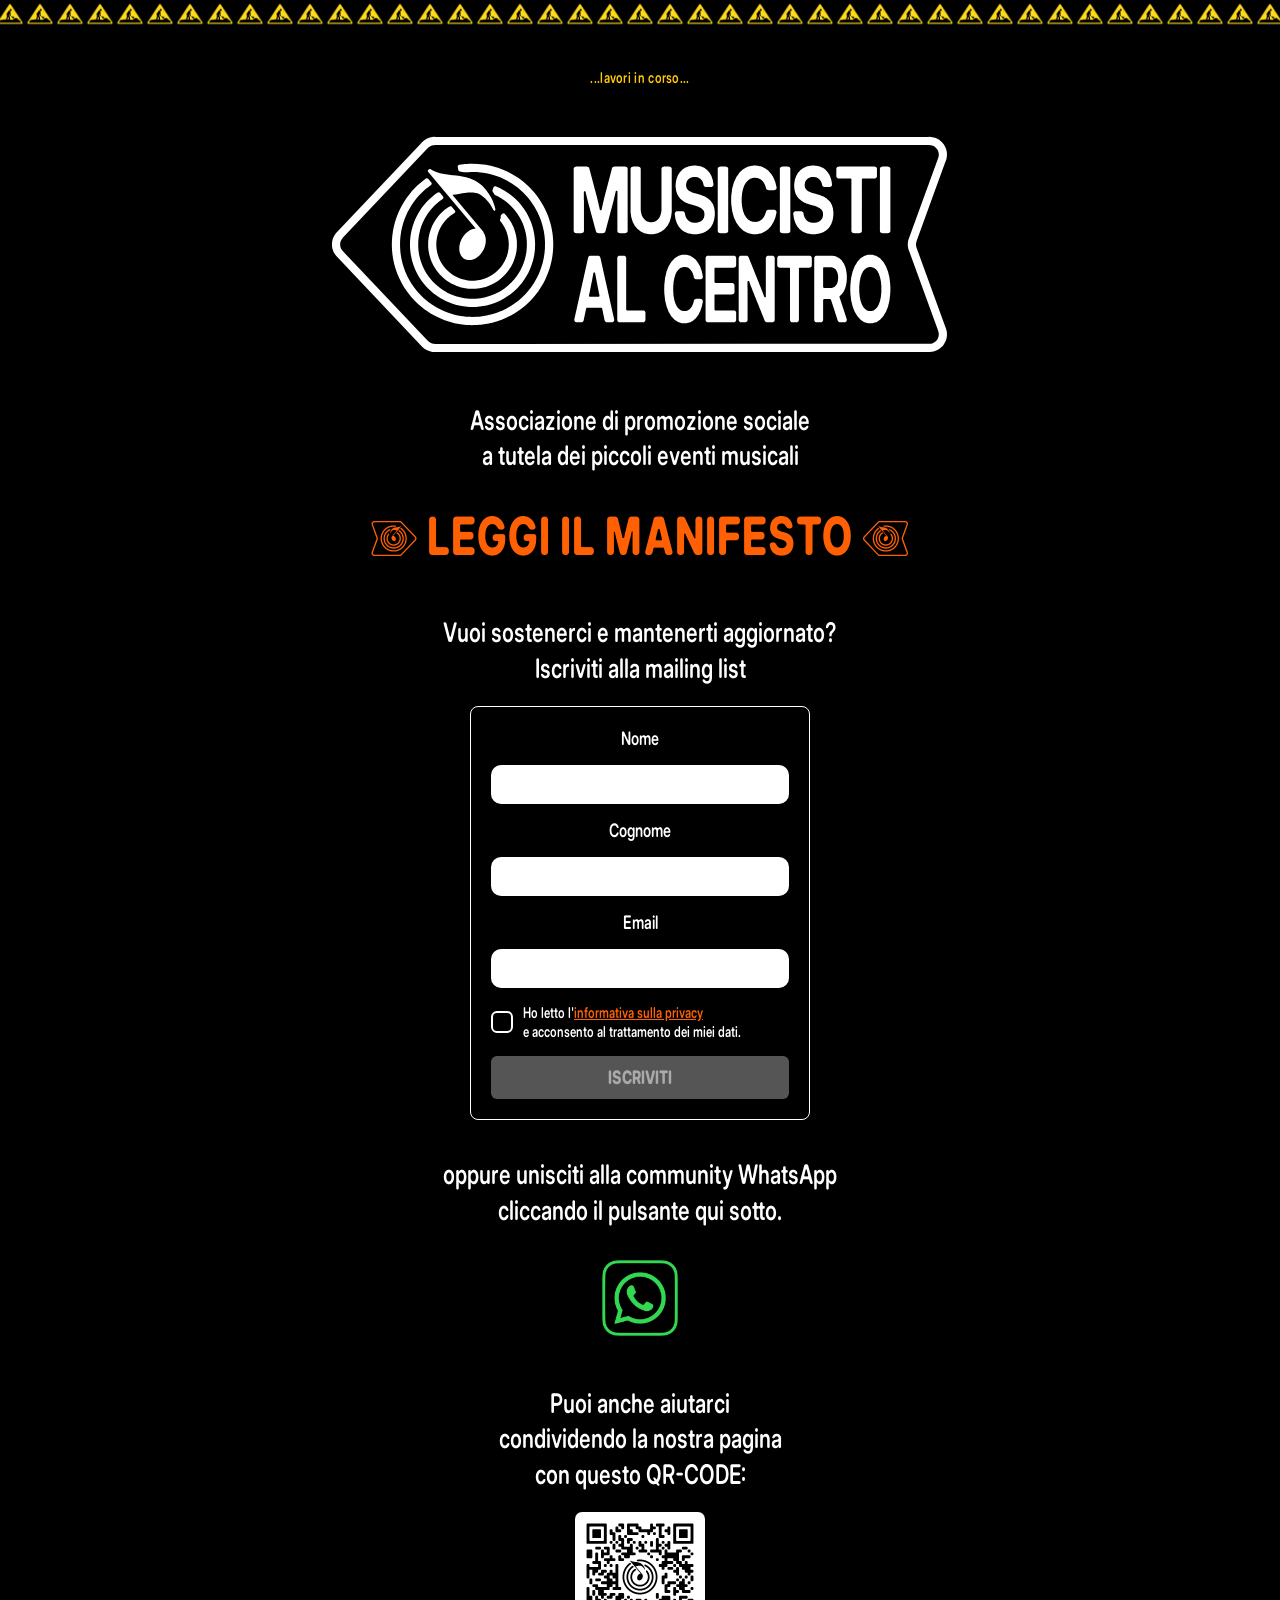
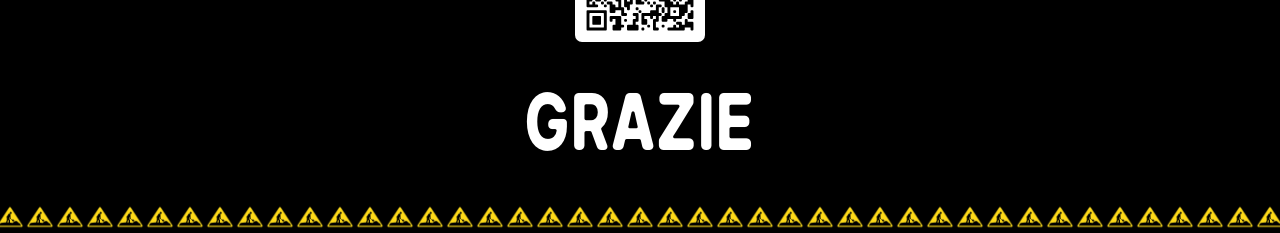
==== commit b19e1842: "update" ====
--- a/index.html
+++ b/index.html
@@ -22,7 +22,9 @@
 
     <script src="script.js" defer></script>
 
-    <link rel="icon" href="img/digger_icon.png">
+    <link rel="icon" href="img/favicon.svg" type="image/svg+xml">
+    <link rel="icon" href="img/favicon-32.png" sizes="32x32" type="image/png">
+    <link rel="apple-touch-icon" href="img/favicon-appletouch.png">
 
     <link rel="stylesheet" href="fonts/fontmac.css">
 </head>
--- a/style.css
+++ b/style.css
@@ -137,8 +137,8 @@
   aspect-ratio: 3000 / 2360;
   vertical-align: -0.05em;
   background-color: currentColor;
-  -webkit-mask: url(img/badge_manifesto.svg) center / contain no-repeat;
-  mask: url(img/badge_manifesto.svg) center / contain no-repeat;
+  -webkit-mask: url(img/badge.svg) center / contain no-repeat;
+  mask: url(img/badge.svg) center / contain no-repeat;
   transition: rotate 0.5s ease-in-out;
 }
 .freccia-sinistra {
@@ -180,7 +180,7 @@
   width: 100px;
   aspect-ratio: 3000 / 2360;
   margin: 2.5em auto 0;
-  background-color: #e0e0e0;
+  background-color: #ffffff;
   -webkit-mask: url(img/badge.svg) center / contain no-repeat;
   mask: url(img/badge.svg) center / contain no-repeat;
   rotate: -90deg;
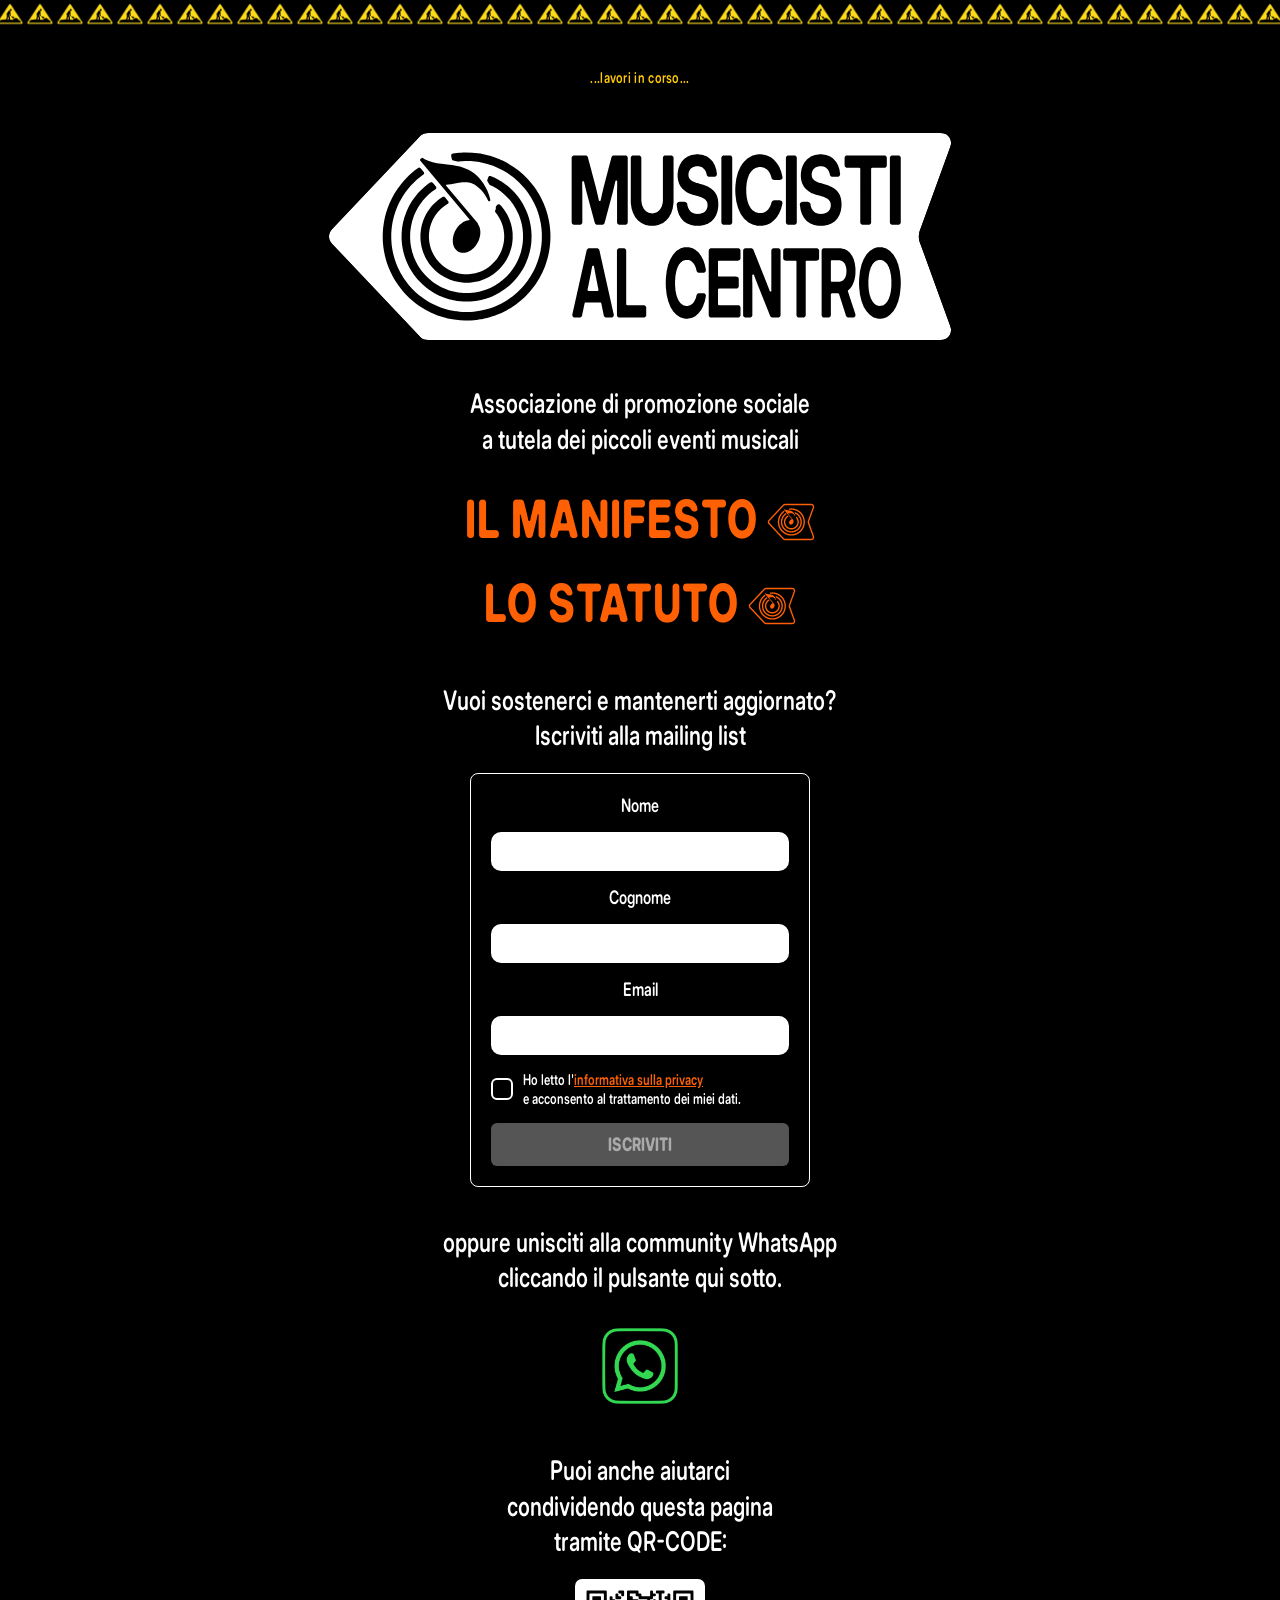
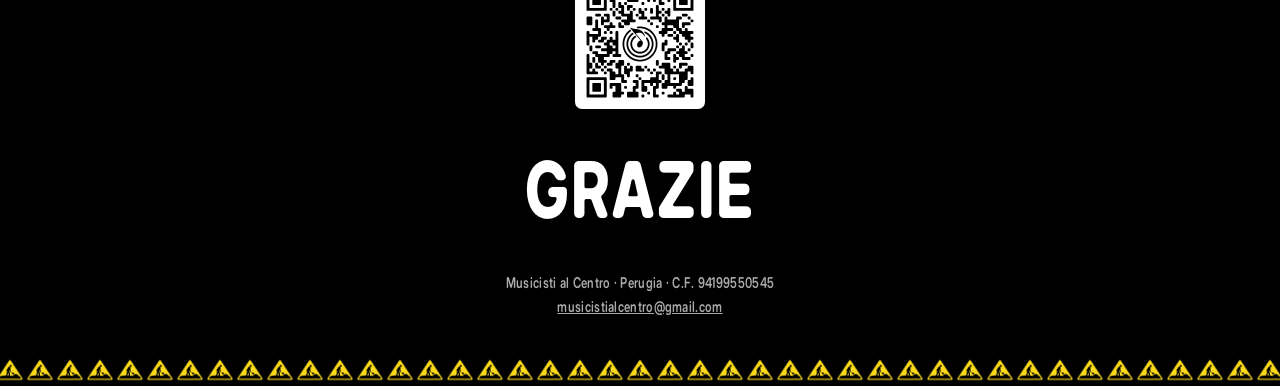
==== commit a021de77: "upup" ====
--- a/index.html
+++ b/index.html
@@ -44,7 +44,7 @@
         </p>
 
         <details id="mio-manifesto" class="manifesto-container">
-            <summary class="manifesto-titolo"><span class="freccia freccia-sinistra" aria-hidden="true"></span> LEGGI IL MANIFESTO <span class="freccia freccia-destra" aria-hidden="true"></span></summary>
+            <summary class="manifesto-titolo">IL MANIFESTO <span class="freccia freccia-destra" aria-hidden="true"></span></summary>
             <div class="manifesto-contenuto">
                 <p>Presentiamo l'associazione “<strong>Musicisti al Centro</strong>”, che si propone di tutelare i piccoli eventi musicali e chi vi lavora, di dimostrare il valore socialmente ed economicamente positivo di queste pratiche, e la necessità da parte delle istituzioni locali e dello Stato di un'adeguata regolamentazione, se non addirittura di una vera e propria riforma.</p>
                 <p>Dopo anni di formazione, esperienza professionale e sfruttamento lavorativo, la costituzione di tale movimento è fisiologica e si determina in un quadro che rappresenta, a nostro avviso, un punto di non ritorno.</p>
@@ -58,6 +58,47 @@
                 <p>Tutto questo annichilisce le pratiche necessarie alla performance e alla fruizione della popular music, amplificando forme di marginalizzazione e isolamento ormai tipiche della società odierna.</p>
                 <p>Noi musicisti siamo inevitabilmente portati ad autodenunciare un&nbsp;<strong>compromesso illegale</strong>, fatto alla luce del sole e che dura ormai da decenni: musicisti e organizzatori a&nbsp;<strong>spartirsi le briciole</strong>, sotto lo scacco di un malsano rapporto di sottomissione all'autorità di turno, la quale decide se chiudere un occhio o chiudere un locale.</p>
                 <p>Sfidiamo, anzi, invitiamo chiunque a delineare pratiche ad oggi esistenti, che siano legali e al contempo sostenibili. Fatevi avanti.</p>
+                <span class="badge-fine" aria-hidden="true"></span>
+            </div>
+        </details>
+
+        <details id="mio-statuto" class="manifesto-container">
+            <summary class="manifesto-titolo">LO STATUTO <span class="freccia freccia-destra" aria-hidden="true"></span></summary>
+            <div class="manifesto-contenuto">
+                <p>Riportiamo le finalità e le attività dichiarate nello statuto dell'Associazione.</p>
+                <p><strong>L'Associazione si costituisce con la finalità di:</strong></p>
+                <ol class="lista-statuto lettere">
+                    <li>valorizzare la fattispecie di “piccoli” eventi e manifestazioni artistiche musicali;</li>
+                    <li>dimostrare su più punti il valore sociale ed economico di tali iniziative, e il vantaggio alla loro tutela e regolamentazione da parte dello Stato e delle istituzioni;</li>
+                    <li>promuovere l'inclusività sociale attraverso la cultura e le pratiche della “popular music”;</li>
+                    <li>valorizzare i luoghi già esistenti sul territorio che consentono la creazione e fruizione della “popular music”, siano essi pubblici o privati, e favorire la creazione di nuovi;</li>
+                    <li>raccogliere e scambiare informazioni sugli aspetti normativi della categoria;</li>
+                    <li>sensibilizzare il pubblico e l'azione politica sulla positività di tali finalità;</li>
+                    <li>creare rete e collaborare con altri enti che abbiano finalità simili.</li>
+                </ol>
+                <p><strong>L'Associazione quindi, a titolo indicativo e non esaustivo, potrà:</strong></p>
+                <ol class="lista-statuto">
+                    <li>operare sul piano locale aprendo un dibattito, informando e proponendo soluzioni sui regolamenti in materia, coinvolgendo istituzioni, altre associazioni, fruitori e residenti;</li>
+                    <li>promuovere la socialità intrinseca alle attività dell'Associazione, organizzando spettacoli, jam session, concerti, rassegne, festival e simili;</li>
+                    <li>attivare uno o più luoghi di aggregazione, confronto, informazione, divulgazione, buona pratica e creazione artistica e musicale, anche in prospettiva della valorizzazione dei beni culturali e della riqualificazione dei beni pubblici non utilizzati;</li>
+                    <li>creare una narrativa efficace sulle finalità dell'Associazione e sullo stato attuale rispetto alle stesse;</li>
+                    <li>avviare e promuovere attività di ricerca scientifica sul settore dei “piccoli eventi” e sul mercato nero nel quale abitualmente riversano, anche collaborando con università e conservatori;</li>
+                    <li>fare pressione sulle istituzioni per modificare leggi e policy in ambito musicale, rafforzando la cultura della legalità.</li>
+                </ol>
+                <p><strong>L'Associazione eserciterà le seguenti attività di interesse generale previste dall'art. 5, comma 1, del D.Lgs. n. 117/2017:</strong></p>
+                <ol class="lista-statuto lettere">
+                    <li>interventi e servizi sociali ai sensi dell'articolo 1, commi 1 e 2, della legge 8 novembre 2000, n. 328, e successive modificazioni, e interventi, servizi e prestazioni di cui alla legge 5 febbraio 1992, n. 104, e alla legge 22 giugno 2016, n. 112, e successive modificazioni;</li>
+                    <li>educazione, istruzione e formazione professionale, ai sensi della legge 28 marzo 2003, n. 53, e successive modificazioni, nonché le attività culturali di interesse sociale con finalità educativa;</li>
+                    <li>interventi di tutela e valorizzazione del patrimonio culturale e del paesaggio, ai sensi del decreto legislativo 22 gennaio 2004, n. 42, e successive modificazioni;</li>
+                    <li>ricerca scientifica di particolare interesse sociale;</li>
+                    <li>organizzazione e gestione di attività culturali, artistiche o ricreative di interesse sociale, incluse attività, anche editoriali, di promozione e diffusione della cultura e della pratica del volontariato e delle attività di interesse generale di cui al presente articolo;</li>
+                    <li>radiodiffusione sonora a carattere comunitario, ai sensi dell'articolo 16, comma 5, della legge 6 agosto 1990, n. 223, e successive modificazioni;</li>
+                    <li>promozione della cultura della legalità, della pace tra i popoli, della nonviolenza e della difesa non armata;</li>
+                    <li>promozione e tutela dei diritti umani, civili, sociali e politici, nonché dei diritti dei consumatori e degli utenti delle attività di interesse generale di cui al presente articolo, promozione delle pari opportunità e delle iniziative di aiuto reciproco, incluse le banche dei tempi di cui all'articolo 27 della legge 8 marzo 2000, n. 53, e i gruppi di acquisto solidale di cui all'articolo 1, comma 266, della legge 24 dicembre 2007, n. 244;</li>
+                    <li>riqualificazione di beni pubblici inutilizzati o di beni confiscati alla criminalità organizzata.</li>
+                </ol>
+                <p class="nota-finale">Per leggere lo statuto completo, scrivici a
+                    <br><a href="mailto:musicistialcentro@gmail.com">musicistialcentro@gmail.com</a></p>
                 <span class="badge-fine" aria-hidden="true"></span>
             </div>
         </details>
@@ -101,13 +142,17 @@
         </a>
 
         <p class="testo">Puoi anche aiutarci
-            <br>condividendo la nostra pagina
-            <br>con questo QR-CODE:
+            <br>condividendo questa pagina
+            <br>tramite QR-CODE:
         </p>
 
         <img src="img/qr.svg" alt="Codice QR con il link a questa pagina" class="QR" width="130" height="130">
         <p class="grazie">GRAZIE</p>
 
+        <footer class="dati-associazione">
+            Musicisti al Centro &middot; Perugia &middot; C.F. 94199550545
+            <br><a href="mailto:musicistialcentro@gmail.com">musicistialcentro@gmail.com</a>
+        </footer>
     </main>
 
     <div class="stripa-animata" aria-hidden="true"></div>
--- a/style.css
+++ b/style.css
@@ -2,6 +2,13 @@
   margin: 0;
   padding: 0;
   box-sizing: border-box;
+}
+[hidden] {
+  display: none !important;
+}
+
+a {
+  color: #ff6004;
 }
 
 /* ===== Scala tipografica ===== */
@@ -141,9 +148,6 @@
   mask: url(img/badge.svg) center / contain no-repeat;
   transition: rotate 0.5s ease-in-out;
 }
-.freccia-sinistra {
-  scale: -1 1;
-}
 .manifesto-container {
   width: 100%;
   padding: 0 20px;
@@ -152,9 +156,6 @@
 .manifesto-container[open] .manifesto-contenuto {
   padding-bottom: 20px;
 }
-.manifesto-container[open]:not(.in-chiusura) .freccia-sinistra {
-  rotate: 90deg;
-}
 .manifesto-container[open]:not(.in-chiusura) .freccia-destra {
   rotate: -90deg;
 }
@@ -164,6 +165,30 @@
 .manifesto-contenuto ul {
   margin-top: 0;
   padding-left: 1.5em;
+}
+.manifesto-contenuto .lista-statuto {
+  margin-top: 0.4em;
+  list-style: none;
+  padding-left: 1.8em;
+  counter-reset: voce;
+}
+.lista-statuto li {
+  position: relative;
+  counter-increment: voce;
+}
+.lista-statuto li::before {
+  content: counter(voce) ".";
+  position: absolute;
+  left: -1.8em;
+}
+.lista-statuto.lettere li::before {
+  content: counter(voce, lower-alpha) ")";
+}
+.lista-statuto li + li {
+  margin-top: 0.4em;
+}
+.manifesto-contenuto .nota-finale {
+  text-align: center;
 }
 .manifesto-contenuto {
   overflow: hidden;
@@ -192,7 +217,7 @@
   max-width: 340px;
   gap: 15px;
   font-size: var(--fs-base);
-  margin: 0 auto;
+  margin-inline: auto;
   border: 1px solid #ffffff;
   border-radius: 8px;
   padding: 20px;
@@ -271,6 +296,9 @@
 .consenso a {
   color: #ff6004;
 }
+.istruzioni {
+  text-align: center;
+}
 .campo-trappola {
   position: absolute;
   left: -9999px;
@@ -292,6 +320,9 @@
 }
 
 /* ===== Informativa privacy ===== */
+.informativa > * + * {
+  margin-top: 0;
+}
 .informativa {
     max-width: 760px;
     padding: 0 20px 4vh;
@@ -299,15 +330,16 @@
 }
 .informativa h1 {
     font-size: var(--fs-sottotitolo);
+    margin-bottom: var(--spazio-piccolo);
 }
 .informativa h2 {
-    margin: 2em 0 0.5em;
+    margin: 1em 0 0.25em;
     font-size: clamp(1.125rem, 1rem + 0.6vw, 1.5rem);
     color: #ff6004;
 }
 .informativa p,
 .informativa ul {
-    margin-bottom: 1em;
+    margin-bottom: 0.6em;;
 }
 .informativa ul {
     padding-left: 1.5em;
@@ -340,6 +372,34 @@
   display: block;
   margin: 0 auto;
   border-radius: 7px;
+}
+
+/* ===== Dati dell'associazione in fondo ===== */
+.dati-associazione {
+  text-align: center;
+  padding: 0 20px;
+  font-size: var(--fs-piccolo);
+  line-height: 1.6;
+  color: #aaaaaa;
+  letter-spacing: 0.02em;
+}
+.dati-associazione a {
+  color: inherit;
+  transition: color 0.5s ease;
+}
+@media (hover: hover) {
+  .dati-associazione a:hover {
+    color: #ff6004;
+  }
+}
+.dati-associazione a:active {
+  color: #ff6004;
+}
+
+/* ===== Titoli pagine ===== */
+.titolo-pagina {
+  font-size: var(--fs-sottotitolo);
+  color: #ff6004;
 }
 
 /* ===== Meno movimento per chi lo chiede ===== */
